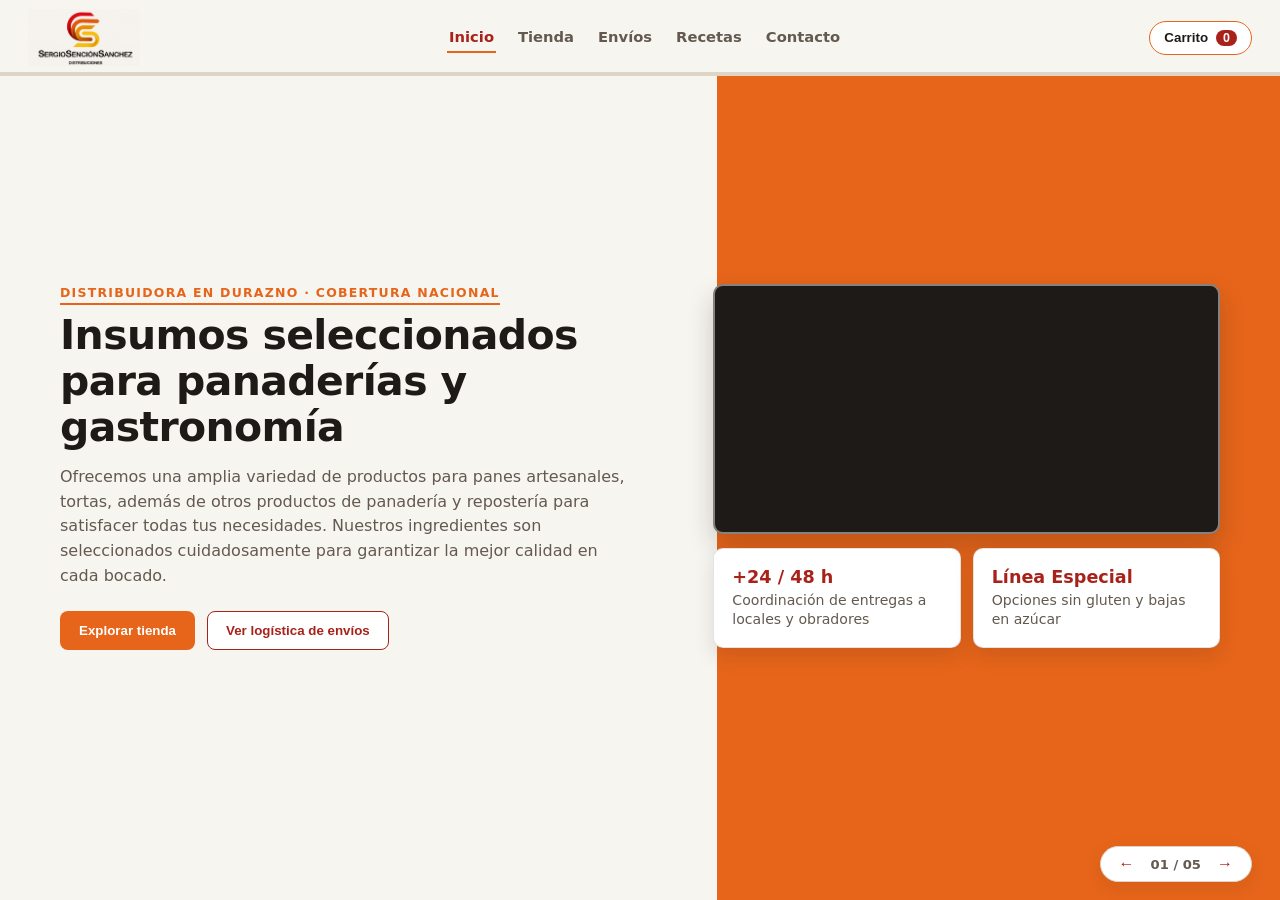
==== index.html @ 0acab4e1 "Add files via upload" ====
<!DOCTYPE html>
<html lang="es">
<head>
  <meta charset="UTF-8" />
  <meta name="viewport" content="width=device-width, initial-scale=1.0" />
  <title>Sergio Sención Sánchez — Insumos para Panaderías y Gastronomía</title>
  <link rel="stylesheet" href="styles.css" />
</head>
<body>
  <header class="topbar">
    <a href="#inicio" class="brand" data-nav="0" aria-label="Sergio Sención Sánchez Distribuciones - Inicio">
      <img
        src="logo sergio.png"
        alt="Sergio Sención Sánchez Distribuciones"
        class="brand-logo"
      />
    </a>

    <nav class="main-nav" aria-label="Secciones principales">
      <a href="#inicio" class="nav-link active" data-nav="0">Inicio</a>
      <a href="#tienda" class="nav-link" data-nav="1">Tienda</a>
      <a href="#envios" class="nav-link" data-nav="2">Envíos</a>
      <a href="#recetas" class="nav-link" data-nav="3">Recetas</a>
      <a href="#contacto" class="nav-link" data-nav="4">Contacto</a>
    </nav>

    <div class="topbar-actions">
      <button type="button" id="open-cart-btn" class="cart-btn" aria-label="Abrir carrito">
        <span class="cart-label">Carrito</span>
        <span id="cart-count" class="badge">0</span>
      </button>

      <button
        type="button"
        id="mobile-menu-btn"
        class="menu-toggle"
        aria-label="Abrir menú de navegación"
        aria-expanded="false"
        aria-controls="mobile-drawer"
      >
        <span></span>
        <span></span>
        <span></span>
      </button>
    </div>

    <div class="progress-track" aria-hidden="true">
      <div id="scroll-progress" class="progress-fill"></div>
    </div>
  </header>

  <!-- MENÚ DESPLEGABLE PARA MÓVILES -->
  <nav id="mobile-drawer" class="mobile-drawer" aria-label="Navegación móvil" aria-hidden="true">
    <a href="#inicio" class="mobile-link active" data-nav="0">Inicio</a>
    <a href="#tienda" class="mobile-link" data-nav="1">Tienda</a>
    <a href="#envios" class="mobile-link" data-nav="2">Envíos</a>
    <a href="#recetas" class="mobile-link" data-nav="3">Recetas</a>
    <a href="#contacto" class="mobile-link" data-nav="4">Contacto</a>
  </nav>

  <main id="horizontal-stage" class="stage" tabindex="0">
    <!-- SECCIÓN 1: INICIO -->
    <section id="inicio" class="panel panel-hero is-visible" data-index="0">
      <div class="panel-inner split-layout">
        <div class="col-main reveal">
          <span class="kicker">Distribuidora en Durazno · Cobertura Nacional</span>
          <h1>Insumos seleccionados para panaderías y gastronomía</h1>
          <p class="lead">
            Ofrecemos una amplia variedad de productos para panes artesanales, tortas, además de
            otros productos de panadería y repostería para satisfacer todas tus necesidades.
            Nuestros ingredientes son seleccionados cuidadosamente para garantizar la mejor
            calidad en cada bocado.
          </p>
          <div class="actions">
            <button type="button" class="btn btn-primary" data-nav="1">Explorar tienda</button>
            <button type="button" class="btn btn-outline" data-nav="2">Ver logística de envíos</button>
          </div>
        </div>

        <aside class="col-side reveal delay-1">
          <div class="hero-media-box">
            <video
              class="hero-video"
              autoplay
              muted
              loop
              playsinline
              preload="metadata"
            >
              <source src="video.mp4" type="video/mp4" />
            </video>
          </div>

          <div class="info-stack">
            <article class="metric-card">
              <strong>+24 / 48 h</strong>
              <span>Coordinación de entregas a locales y obradores</span>
            </article>
            <article class="metric-card">
              <strong>Línea Especial</strong>
              <span>Opciones sin gluten y bajas en azúcar</span>
            </article>
          </div>
        </aside>
      </div>
    </section>

    <!-- SECCIÓN 2: TIENDA (PRESENTACIÓN POR LÍNEAS) -->
    <section id="tienda" class="panel panel-store is-visible" data-index="1">
      <div class="panel-inner column-layout">
        <header class="section-header reveal">
          <div>
            <span class="kicker">Catálogo Mayorista y Profesional</span>
            <h2>Insumos para panificación y repostería</h2>
          </div>
          <a href="tienda.html" class="btn btn-primary">Ver catálogo completo</a>
        </header>

        <div class="cards-3 reveal delay-1">
          <a href="tienda.html?categoria=harinas" class="recipe-card" style="text-decoration: none; color: inherit; display: block;">
            <span class="tag">Línea Base</span>
            <h3>Harinas y Premezclas</h3>
            <p>Molino Dolores, harinas de fuerza, pastera, prepizzas y harinas especiales para obrador.</p>
          </a>
          <a href="tienda.html?categoria=especiales" class="recipe-card" style="text-decoration: none; color: inherit; display: block;">
            <span class="tag">Panificados Especiales</span>
            <h3>Dietas Especiales</h3>
            <p>Premezclas con salvado, multicereal y formulaciones para panes rústicos y artesanales.</p>
          </a>
          <a href="tienda.html?categoria=reposteria" class="recipe-card" style="text-decoration: none; color: inherit; display: block;">
            <span class="tag">Pastelería y Confitería</span>
            <h3>Repostería</h3>
            <p>Praliné de avellanas, Patis´omalt, frutos secos laminados e insumos de terminación.</p>
          </a>
        </div>
      </div>
    </section>

    <!-- SECCIÓN 3: ENVÍOS -->
    <section id="envios" class="panel panel-logistics is-visible" data-index="2">
      <div class="panel-inner column-layout">
        <header class="section-header reveal">
          <div>
            <span class="kicker">Distribución Eficiente</span>
            <h2>Entregas programadas a todo el país</h2>
          </div>
          <p class="section-note">Adaptamos volúmenes y frecuencias según el ritmo de tu producción.</p>
        </header>

        <div class="cards-3 reveal delay-1">
          <article class="feature-card">
            <span class="step-num">01</span>
            <h3>Armado de pedido</h3>
            <p>Seleccioná tus insumos desde la tienda online o solicitá cotización por volumen.</p>
          </article>
          <article class="feature-card">
            <span class="step-num">02</span>
            <h3>Coordinación logística</h3>
            <p>Confirmamos disponibilidad, presentación y ventana horaria de despacho desde Durazno.</p>
          </article>
          <article class="feature-card">
            <span class="step-num">03</span>
            <h3>Entrega puntual</h3>
            <p>Reparto local y envíos por agencia al interior y Montevideo con seguimiento directo.</p>
          </article>
        </div>
      </div>
    </section>

    <!-- SECCIÓN 4: RECETAS -->
    <section id="recetas" class="panel panel-recipes is-visible" data-index="3">
      <div class="panel-inner column-layout">
        <header class="section-header reveal">
          <div>
            <span class="kicker">Aplicaciones en Obrador</span>
            <h2>Recetas y rendimiento de insumos</h2>
          </div>
          <p class="section-note">Guías prácticas para optimizar hidratación, fermentación y horneado.</p>
        </header>

        <div class="cards-3 reveal delay-1">
          <a href="receta-masa-madre.html" class="recipe-card" style="text-decoration: none; color: inherit; display: block;">
            <span class="tag">Panificación Artesanal</span>
            <h3>Masa madre y fermentación lenta</h3>
            <p>Proporciones base y tiempos de reposo recomendados para cortes crocantes y miga alveolada.</p>
          </a>
          <a href="receta-sin-gluten.html" class="recipe-card" style="text-decoration: none; color: inherit; display: block;">
            <span class="tag">Línea Sin Gluten</span>
            <h3>Panificados libres de TACC</h3>
            <p>Balance de hidratación y ligantes para lograr estructura esponjosa sin desgranado.</p>
          </a>
          <a href="receta-bizcochos-bajo-azucar.html" class="recipe-card" style="text-decoration: none; color: inherit; display: block;">
            <span class="tag">Repostería</span>
            <h3>Bizcochos bajos en azúcar</h3>
            <p>Ajuste térmico y humedad controlada para elaboraciones saludables con buena vida útil.</p>
          </a>
        </div>
      </div>
    </section>

    <!-- SECCIÓN 5: CONTACTO -->
    <section id="contacto" class="panel panel-contact is-visible" data-index="4">
      <div class="panel-inner split-layout">
        <div class="col-main reveal">
          <span class="kicker">Atención Comercial</span>
          <h2>Contacto y presupuestos</h2>
          <p class="lead">
            Consultanos por listas de precios actualizadas, compras recurrentes o disponibilidad de líneas especiales.
          </p>
          <ul class="contact-list">
            <li><strong>Dirección:</strong> Antonio Grasiuso 926, 97000 Durazno, Uruguay</li>
            <li><strong>Teléfono:</strong> <a href="tel:+59843622500">+598 4362 2500</a></li>
            <li><strong>WhatsApp:</strong> <a href="https://wa.me/59899703667" target="_blank" rel="noopener noreferrer">+598 99 703 667</a></li>
          </ul>
        </div>

        <aside class="col-side reveal delay-1">
          <form id="contact-form" class="contact-card">
            <h3>Consulta rápida</h3>
            <label>
              Nombre o comercio
              <input type="text" name="empresa" required placeholder="Ej. Panadería Central" />
            </label>
            <label>
              Teléfono / WhatsApp
              <input type="tel" name="telefono" required placeholder="099 000 000" />
            </label>
            <label>
              Detalle de consulta
              <textarea name="mensaje" rows="3" required placeholder="Insumos de interés o localidad de envío"></textarea>
            </label>
            <button type="submit" class="btn btn-primary btn-full">Enviar consulta</button>
            <p id="contact-feedback" class="form-feedback" aria-live="polite"></p>
          </form>
        </aside>
      </div>
    </section>
  </main>

  <!-- CONTROLES DE NAVEGACIÓN HORIZONTAL (DESKTOP) -->
  <div class="stage-controls" aria-label="Controles de desplazamiento">
    <button type="button" id="prev-panel" class="arrow-btn" aria-label="Sección anterior">←</button>
    <span id="panel-indicator" class="panel-indicator">01 / 05</span>
    <button type="button" id="next-panel" class="arrow-btn" aria-label="Siguiente sección">→</button>
  </div>

  <!-- OVERLAY OSCURO PARA DRAWERS Y MODALES -->
  <div id="backdrop" class="backdrop" hidden></div>

  <!-- DRAWER CARRITO -->
  <aside id="cart-drawer" class="cart-drawer" aria-label="Carrito de compras" aria-hidden="true">
    <div class="cart-header">
      <h3>Pedido actual</h3>
      <button type="button" id="close-cart-btn" class="icon-close" aria-label="Cerrar carrito">✕</button>
    </div>
    <div id="cart-items" class="cart-items"></div>
    <div class="cart-footer">
      <div class="cart-intent-options" role="radiogroup" aria-label="Tipo de envío">
        <label class="cart-intent-option">
          <input type="radio" name="cart-intent" value="Pedido" checked />
          <span>Pedido</span>
        </label>
        <label class="cart-intent-option">
          <input type="radio" name="cart-intent" value="Consulta" />
          <span>Consulta</span>
        </label>
      </div>
      <div class="cart-buyer-fields">
        <label class="cart-field">
          <span>Nombre o comercio</span>
          <input type="text" id="cart-customer-name" placeholder="Ej. Panadería Central" />
        </label>
        <label class="cart-field">
          <span>Localidad / envío</span>
          <input type="text" id="cart-customer-location" placeholder="Ej. Durazno / Agencia" />
        </label>
      </div>
      <div class="cart-subtotal">
        <span>Subtotal estimado</span>
        <strong id="cart-total">$0</strong>
      </div>
      <button type="button" id="checkout-btn" class="btn btn-primary btn-full">Finalizar pedido</button>
      <p id="checkout-msg" class="checkout-msg" aria-live="polite"></p>
    </div>
  </aside>

  <script src="app.js"></script>
</body>
</html>
---- styles.css ----
:root {
  --brand-red: #a8221a;
  --brand-red-dark: #861913;
  --brand-orange: #e6651a;
  --brand-orange-hover: #c85210;
  --brand-gold: #f3a71e;

  --bg-ivory: #f7f5f0;
  --bg-warm: #efe8dc;
  --bg-orange-tint: #fdf2ea;
  --surface: #ffffff;
  --ink: #1e1a17;
  --muted: #635950;
  --border: #dfd5c7;

  --grad-brand: linear-gradient(135deg, var(--brand-red) 0%, var(--brand-orange) 58%, var(--brand-gold) 100%);
  --topbar-h: 76px;
  --radius: 10px;
}

* {
  box-sizing: border-box;
}

html,
body {
  margin: 0;
  padding: 0;
  height: 100%;
  background: var(--bg-ivory);
  color: var(--ink);
  font-family: system-ui, -apple-system, BlinkMacSystemFont, "Segoe UI", Roboto, sans-serif;
  overflow: hidden;
  -webkit-tap-highlight-color: transparent;
}

/* Barra superior fija */
.topbar {
  position: fixed;
  top: 0;
  left: 0;
  right: 0;
  height: var(--topbar-h);
  z-index: 35;
  background: rgba(247, 245, 240, 0.96);
  backdrop-filter: blur(8px);
  border-bottom: 1px solid var(--border);
  display: flex;
  align-items: center;
  justify-content: space-between;
  padding: 0 28px;
  gap: 12px;
}

.brand {
  display: inline-flex;
  align-items: center;
  text-decoration: none;
  flex-shrink: 0;
  height: 100%;
  padding: 6px 0;
}

.brand-logo {
  display: block;
  height: 58px;
  width: auto;
  max-width: 185px;
  object-fit: contain;
  mix-blend-mode: multiply;
}

.main-nav {
  display: flex;
  align-items: center;
  gap: 20px;
}

.nav-link {
  text-decoration: none;
  color: var(--muted);
  font-size: 0.92rem;
  font-weight: 600;
  padding: 6px 2px;
  border-bottom: 2px solid transparent;
  transition: color 0.2s ease, border-color 0.2s ease;
}

.nav-link:hover,
.nav-link.active {
  color: var(--brand-red);
  border-bottom-color: var(--brand-orange);
}

.topbar-actions {
  display: flex;
  align-items: center;
  gap: 10px;
}

.cart-btn {
  display: inline-flex;
  align-items: center;
  gap: 8px;
  padding: 8px 14px;
  border-radius: 999px;
  border: 1.5px solid var(--brand-orange);
  background: var(--surface);
  color: var(--ink);
  font-weight: 700;
  cursor: pointer;
  transition: background 0.2s ease;
}

.cart-btn:hover {
  background: var(--bg-orange-tint);
}

.badge {
  background: var(--brand-red);
  color: #ffffff;
  border-radius: 999px;
  padding: 1px 7px;
  font-size: 0.78rem;
}

.menu-toggle {
  display: none;
  flex-direction: column;
  justify-content: center;
  gap: 4px;
  width: 38px;
  height: 38px;
  padding: 8px;
  border-radius: 8px;
  border: 1px solid var(--border);
  background: var(--surface);
  cursor: pointer;
}

.menu-toggle span {
  display: block;
  width: 100%;
  height: 2px;
  background: var(--ink);
  border-radius: 2px;
}

.mobile-drawer {
  position: fixed;
  top: var(--topbar-h);
  left: 0;
  right: 0;
  z-index: 32;
  background: var(--surface);
  border-bottom: 1px solid var(--border);
  padding: 12px 20px 18px;
  display: none;
  flex-direction: column;
  gap: 6px;
  box-shadow: 0 12px 24px rgba(30, 26, 23, 0.12);
}

.mobile-drawer.open {
  display: flex;
}

.mobile-link {
  text-decoration: none;
  color: var(--ink);
  font-weight: 700;
  padding: 10px 12px;
  border-radius: 8px;
}

.mobile-link.active {
  background: var(--bg-orange-tint);
  color: var(--brand-red);
}

.progress-track {
  position: absolute;
  left: 0;
  right: 0;
  bottom: 0;
  height: 3px;
  background: var(--border);
}

.progress-fill {
  height: 100%;
  width: 0%;
  background: var(--grad-brand);
  transition: width 0.15s ease-out;
}

/* Escenario horizontal */
.stage {
  display: flex;
  flex-direction: row;
  width: 100vw;
  height: 100vh;
  padding-top: var(--topbar-h);
  overflow-x: auto;
  overflow-y: hidden;
  scroll-snap-type: x mandatory;
  scroll-behavior: smooth;
  scrollbar-width: none;
}

.stage::-webkit-scrollbar {
  display: none;
}

.panel {
  flex: 0 0 100vw;
  width: 100vw;
  height: calc(100vh - var(--topbar-h));
  padding: 28px 40px 72px;
  scroll-snap-align: start;
  display: flex;
  align-items: flex-start;
  justify-content: center;
  overflow-y: auto;
  scrollbar-width: thin;
  scrollbar-color: var(--brand-orange) var(--bg-warm);
}

.panel::-webkit-scrollbar {
  width: 8px;
}

.panel::-webkit-scrollbar-track {
  background: var(--bg-warm);
}

.panel::-webkit-scrollbar-thumb {
  background: var(--brand-orange);
  border-radius: 999px;
}

.panel-hero {
  background: linear-gradient(
    90deg,
    var(--bg-ivory) 0%,
    var(--bg-ivory) 56%,
    var(--brand-orange) 56%,
    var(--brand-orange) 100%
  );
}

.panel-store {
  background: var(--bg-ivory);
}

.panel-logistics {
  background: var(--brand-orange);
  color: #ffffff;
}

.panel-logistics .kicker,
.panel-logistics .step-num {
  color: #ffe8a3;
}

.panel-logistics .section-note {
  color: rgba(255, 255, 255, 0.9);
}

.panel-logistics .feature-card {
  background: var(--surface);
  color: var(--ink);
  border: none;
  box-shadow: 0 12px 26px rgba(30, 26, 23, 0.14);
}

.panel-recipes {
  background: var(--bg-warm);
}

.panel-contact {
  background: linear-gradient(
    90deg,
    var(--bg-ivory) 0%,
    var(--bg-ivory) 56%,
    var(--bg-warm) 56%,
    var(--bg-warm) 100%
  );
}

.panel-inner {
  width: 100%;
  max-width: 1160px;
  margin: 0 auto;
  min-width: 0;
}

/* Distribuciones internas */
.split-layout {
  display: grid;
  grid-template-columns: 1.15fr 0.95fr;
  gap: 40px;
  align-items: center;
  min-height: calc(100vh - var(--topbar-h) - 100px);
}

.col-main,
.col-side {
  min-width: 0;
}

.col-side {
  display: flex;
  flex-direction: column;
  gap: 14px;
}

.hero-media-box {
  width: 100%;
  height: auto;
  aspect-ratio: 16 / 9;
  max-height: 250px;
  border-radius: var(--radius);
  overflow: hidden;
  background: #1e1a17;
  border: 2px solid rgba(255, 255, 255, 0.45);
  box-shadow: 0 12px 26px rgba(30, 26, 23, 0.2);
}

.hero-video {
  width: 100%;
  height: 100%;
  max-height: 100%;
  object-fit: cover;
  display: block;
}

.column-layout {
  display: flex;
  flex-direction: column;
  gap: 24px;
  min-height: 0;
}

.section-header {
  display: flex;
  justify-content: space-between;
  align-items: flex-end;
  gap: 20px;
  flex-wrap: wrap;
}

.kicker {
  display: inline-block;
  margin-bottom: 8px;
  font-size: 0.78rem;
  font-weight: 800;
  text-transform: uppercase;
  letter-spacing: 0.1em;
  color: var(--brand-orange);
  border-bottom: 2px solid var(--brand-orange);
  padding-bottom: 3px;
}

h1,
h2 {
  margin: 0;
  line-height: 1.12;
  letter-spacing: -0.015em;
}

h1 {
  font-size: clamp(1.8rem, 3.2vw, 2.75rem);
  margin-bottom: 14px;
}

h2 {
  font-size: clamp(1.4rem, 2.3vw, 2.05rem);
  text-transform: uppercase;
}

.lead,
.section-note {
  margin: 0;
  color: var(--muted);
  max-width: 56ch;
  line-height: 1.55;
}

.actions {
  display: flex;
  flex-wrap: wrap;
  gap: 12px;
  margin-top: 22px;
}

/* Tarjetas y grillas */
.info-stack {
  display: grid;
  grid-template-columns: repeat(2, minmax(0, 1fr));
  gap: 12px;
}

.metric-card,
.feature-card,
.recipe-card,
.product-card,
.contact-card {
  background: var(--surface);
  border: 1px solid var(--border);
  border-radius: var(--radius);
  padding: 18px;
}

.panel-hero .metric-card {
  border-color: rgba(30, 26, 23, 0.12);
  box-shadow: 0 8px 20px rgba(30, 26, 23, 0.12);
}

.metric-card strong {
  display: block;
  font-size: 1.1rem;
  color: var(--brand-red);
  margin-bottom: 4px;
}

.metric-card span {
  color: var(--muted);
  font-size: 0.88rem;
  line-height: 1.35;
  display: block;
}

.filter-bar {
  display: flex;
  flex-wrap: wrap;
  gap: 8px;
}

.filter-pill {
  padding: 7px 15px;
  border-radius: 999px;
  border: 1px solid var(--border);
  background: var(--surface);
  color: var(--ink);
  cursor: pointer;
  font-size: 0.86rem;
  font-weight: 600;
  white-space: nowrap;
  transition: all 0.18s ease;
}

.filter-pill:hover {
  border-color: var(--brand-orange);
}

.filter-pill.active {
  background: var(--brand-red);
  border-color: var(--brand-red);
  color: #ffffff;
}

/* Grilla de tienda: 4 columnas que crecen hacia abajo */
.store-grid {
  display: grid;
  grid-template-columns: repeat(4, minmax(0, 1fr));
  grid-auto-rows: minmax(250px, auto);
  align-items: stretch;
  gap: 18px;
  padding-bottom: 24px;
}

.product-card {
  padding: 14px;
  display: flex;
  flex-direction: column;
  justify-content: space-between;
  gap: 12px;
  min-width: 0;
  cursor: pointer;
  transition: transform 0.2s ease, border-color 0.2s ease;
}

.product-card:hover {
  transform: translateY(-3px);
  border-color: var(--brand-orange);
}

.product-thumb-wrap {
  position: relative;
  width: 100%;
  aspect-ratio: 4 / 3;
  border-radius: 8px;
  overflow: hidden;
  background: var(--bg-warm);
  border: 1px solid var(--border);
  margin-bottom: 10px;
  display: grid;
  place-items: center;
}

.product-sheet-hint {
  position: absolute;
  right: 8px;
  bottom: 8px;
  padding: 4px 8px;
  border-radius: 6px;
  background: rgba(30, 26, 23, 0.82);
  color: #ffffff;
  font-size: 0.72rem;
  font-weight: 700;
}

.product-thumb-placeholder {
  width: 100%;
  height: 100%;
  display: grid;
  place-items: center;
  background: linear-gradient(135deg, var(--bg-orange-tint) 0%, var(--bg-warm) 100%);
  color: var(--brand-red);
  font-weight: 800;
  font-size: 0.82rem;
  letter-spacing: 0.06em;
  text-transform: uppercase;
}

.product-thumb {
  width: 100%;
  height: 100%;
  object-fit: cover;
  display: block;
}

.product-card h3 {
  margin: 4px 0 0;
  font-size: 1.02rem;
  line-height: 1.28;
}

.product-meta {
  font-size: 0.8rem;
  color: var(--muted);
  font-weight: 600;
}

.product-price {
  font-size: 1.18rem;
  font-weight: 800;
  color: var(--brand-red);
  margin: 4px 0 10px;
}

.cards-3 {
  display: grid;
  grid-template-columns: repeat(3, minmax(0, 1fr));
  gap: 20px;
}

.step-num {
  display: inline-block;
  font-weight: 800;
  font-size: 0.9rem;
  color: var(--brand-orange);
  margin-bottom: 8px;
}

.tag {
  display: inline-block;
  font-size: 0.76rem;
  font-weight: 700;
  text-transform: uppercase;
  letter-spacing: 0.04em;
  padding: 4px 9px;
  border-radius: 6px;
  background: var(--bg-orange-tint);
  color: var(--brand-red);
  margin-bottom: 8px;
}

/* Contacto */
.contact-list {
  list-style: none;
  padding: 0;
  margin: 20px 0 0;
  display: grid;
  gap: 10px;
}

.contact-list a {
  color: var(--brand-red);
  font-weight: 600;
  text-decoration: none;
}

.contact-card {
  display: grid;
  gap: 12px;
  box-shadow: 0 10px 24px rgba(30, 26, 23, 0.06);
}

.contact-card h3 {
  margin: 0 0 4px;
}

.contact-card label {
  display: grid;
  gap: 5px;
  font-size: 0.86rem;
  font-weight: 700;
}

.contact-card input,
.contact-card textarea {
  width: 100%;
  padding: 10px 12px;
  border: 1px solid var(--border);
  border-radius: 8px;
  font: inherit;
  font-size: 16px;
  background: var(--bg-ivory);
}

.contact-card input:focus,
.contact-card textarea:focus {
  outline: 2px solid var(--brand-orange);
  border-color: var(--brand-orange);
  background: var(--surface);
}

/* Botones */
.btn {
  display: inline-flex;
  align-items: center;
  justify-content: center;
  padding: 11px 18px;
  border-radius: 8px;
  border: 1px solid transparent;
  font-weight: 700;
  cursor: pointer;
  transition: background 0.2s ease, transform 0.15s ease;
}

.btn-primary {
  background: var(--brand-orange);
  color: #ffffff;
}

.btn-primary:hover {
  background: var(--brand-orange-hover);
}

.btn-outline {
  background: var(--surface);
  border-color: var(--brand-red);
  color: var(--brand-red);
}

.btn-outline:hover {
  background: var(--bg-orange-tint);
}

.btn-full {
  width: 100%;
}

/* Controles inferiores */
.stage-controls {
  position: fixed;
  right: 28px;
  bottom: 18px;
  z-index: 25;
  display: flex;
  align-items: center;
  gap: 10px;
  background: var(--surface);
  border: 1px solid var(--border);
  border-radius: 999px;
  padding: 6px 12px;
  box-shadow: 0 6px 18px rgba(30, 26, 23, 0.08);
}

.arrow-btn {
  border: none;
  background: transparent;
  color: var(--brand-red);
  font-size: 1rem;
  font-weight: 800;
  cursor: pointer;
  padding: 2px 6px;
}

.panel-indicator {
  font-size: 0.82rem;
  font-weight: 700;
  color: var(--muted);
}

/* Animación de entrada por sección */
.reveal {
  opacity: 0;
  transform: translateX(28px);
  transition: opacity 0.45s ease, transform 0.45s ease;
}

.reveal.delay-1 {
  transition-delay: 0.12s;
}

.panel.is-visible .reveal {
  opacity: 1;
  transform: translateX(0);
}

/* Backdrop, modal de ficha técnica y carrito */
.backdrop {
  position: fixed;
  inset: 0;
  background: rgba(30, 26, 23, 0.45);
  z-index: 38;
}

.tech-modal {
  position: fixed;
  top: 50%;
  left: 50%;
  transform: translate(-50%, -50%);
  width: min(92vw, 760px);
  max-height: 88dvh;
  background: var(--surface);
  border: 1px solid var(--border);
  border-radius: 14px;
  box-shadow: 0 22px 48px rgba(30, 26, 23, 0.25);
  display: flex;
  flex-direction: column;
  overflow: hidden;
  z-index: 39;
}

.tech-modal[hidden] {
  display: none;
}

.tech-modal-header {
  flex-shrink: 0;
  display: flex;
  align-items: center;
  justify-content: space-between;
  padding: 14px 20px;
  border-bottom: 1px solid var(--border);
  background: var(--bg-ivory);
}

.tech-modal-header .tag {
  margin-bottom: 0;
}

.tech-modal-body {
  padding: 20px;
  overflow-y: auto;
  display: grid;
  grid-template-columns: 0.95fr 1.25fr;
  gap: 22px;
  align-items: start;
}

.tech-modal-media {
  width: 100%;
  aspect-ratio: 4 / 3;
  border-radius: 10px;
  overflow: hidden;
  border: 1px solid var(--border);
  background: var(--bg-warm);
}

.tech-modal-media img {
  width: 100%;
  height: 100%;
  object-fit: cover;
  display: block;
}

.tech-modal-info h3 {
  margin: 4px 0 6px;
  font-size: 1.35rem;
  line-height: 1.2;
}

.tech-specs {
  margin: 14px 0 18px;
  padding: 0;
  border-top: 1px solid var(--border);
}

.tech-spec-row {
  display: grid;
  grid-template-columns: 130px 1fr;
  gap: 10px;
  padding: 9px 0;
  border-bottom: 1px solid var(--border);
  font-size: 0.88rem;
  line-height: 1.4;
}

.tech-spec-row dt {
  font-weight: 700;
  color: var(--ink);
}

.tech-spec-row dd {
  margin: 0;
  color: var(--muted);
}

.tech-modal-actions {
  margin-top: 8px;
}

.cart-drawer {
  position: fixed;
  top: 0;
  right: -100%;
  width: min(100%, 390px);
  height: 100dvh;
  max-height: 100dvh;
  background: var(--surface);
  border-left: 1px solid var(--border);
  box-shadow: -10px 0 30px rgba(30, 26, 23, 0.14);
  display: flex;
  flex-direction: column;
  overflow: hidden;
  z-index: 40;
  transition: right 0.25s ease;
}

.cart-drawer.open {
  right: 0;
}

.cart-header,
.cart-footer {
  flex-shrink: 0;
  padding: 16px 20px;
  border-bottom: 1px solid var(--border);
}

.cart-footer {
  border-top: 1px solid var(--border);
  border-bottom: none;
  margin-top: auto;
  background: var(--bg-ivory);
  max-height: 56dvh;
  overflow-y: auto;
}

.cart-header {
  display: flex;
  justify-content: space-between;
  align-items: center;
}

.icon-close {
  width: 34px;
  height: 34px;
  border-radius: 8px;
  border: 1px solid var(--border);
  background: var(--bg-ivory);
  cursor: pointer;
}

.cart-items {
  flex: 1 1 auto;
  min-height: 0;
  overflow-y: auto;
  padding: 16px 20px;
  display: flex;
  flex-direction: column;
  gap: 12px;
}

.cart-row {
  flex-shrink: 0;
  display: flex;
  justify-content: space-between;
  align-items: center;
  gap: 10px;
  padding-bottom: 10px;
  border-bottom: 1px solid var(--border);
}

.cart-item-main {
  display: flex;
  align-items: center;
  gap: 10px;
  min-width: 0;
}

.cart-item-thumb {
  width: 46px;
  height: 46px;
  object-fit: cover;
  border-radius: 6px;
  border: 1px solid var(--border);
  flex-shrink: 0;
}

.qty-box {
  display: flex;
  align-items: center;
  gap: 8px;
  flex-shrink: 0;
}

.qty-box button {
  width: 30px;
  height: 30px;
  border-radius: 6px;
  border: 1px solid var(--border);
  background: var(--bg-ivory);
  font-weight: 700;
  cursor: pointer;
}

.cart-subtotal {
  display: flex;
  justify-content: space-between;
  margin-bottom: 12px;
}

.checkout-msg,
.form-feedback {
  margin: 8px 0 0;
  font-size: 0.85rem;
  color: var(--muted);
  white-space: pre-line;
}

.cart-buyer-fields {
  display: grid;
  gap: 10px;
  margin-bottom: 12px;
}

.cart-field {
  display: grid;
  gap: 4px;
  font-size: 0.85rem;
  font-weight: 700;
}

.cart-field input {
  width: 100%;
  padding: 9px 11px;
  border: 1px solid var(--border);
  border-radius: 8px;
  font: inherit;
  font-size: 16px;
  background: var(--surface);
}

.cart-intent-options {
  display: grid;
  grid-template-columns: repeat(2, minmax(0, 1fr));
  gap: 8px;
  margin-bottom: 12px;
}

.cart-intent-option {
  display: flex;
  align-items: center;
  justify-content: center;
  gap: 6px;
  padding: 8px 10px;
  border: 1px solid var(--border);
  border-radius: 8px;
  background: var(--surface);
  font-size: 0.88rem;
  font-weight: 700;
  cursor: pointer;
}

.cart-intent-option input {
  margin: 0;
  accent-color: var(--brand-orange);
  cursor: pointer;
}

/* Tablet y laptop compacta (<= 1024px) */
@media (max-width: 1024px) {
  .store-grid {
    grid-template-columns: repeat(2, minmax(0, 1fr));
  }

  .panel {
    padding-left: 24px;
    padding-right: 24px;
  }
}

/* Versión mobile (<= 860px) */
@media (max-width: 860px) {
  :root {
    --topbar-h: 66px;
  }

  html,
  body {
    overflow-x: hidden;
    overflow-y: auto;
    height: auto;
  }

  .topbar {
    padding: 0 16px;
  }

  .brand-logo {
    height: 48px;
    max-width: 155px;
  }

  .main-nav,
  .stage-controls {
    display: none;
  }

  .menu-toggle {
    display: inline-flex;
  }

  .stage {
    flex-direction: column;
    width: 100%;
    height: auto;
    padding-top: var(--topbar-h);
    overflow: visible;
    scroll-snap-type: none;
  }

  .panel,
  .panel-hero,
  .panel-contact {
    width: 100%;
    min-height: auto;
    height: auto;
    padding: 28px 16px 44px;
    background: var(--bg-ivory);
    border-bottom: 1px solid var(--border);
    overflow-y: visible;
  }

  .panel-hero {
    background: linear-gradient(
      180deg,
      var(--bg-ivory) 0%,
      var(--bg-ivory) 58%,
      var(--brand-orange) 58%,
      var(--brand-orange) 100%
    );
  }

  .panel-logistics {
    background: var(--brand-orange);
  }

  .panel-recipes {
    background: var(--bg-warm);
  }

  .split-layout,
  .cards-3 {
    grid-template-columns: 1fr;
    gap: 22px;
  }

  .split-layout {
    min-height: auto;
  }

  .hero-media-box {
    max-height: none;
  }

  .actions {
    flex-direction: column;
  }

  .actions .btn {
    width: 100%;
  }

  .filter-bar {
    width: 100%;
    flex-wrap: nowrap;
    overflow-x: auto;
    padding-bottom: 4px;
    scrollbar-width: none;
  }

  .filter-bar::-webkit-scrollbar {
    display: none;
  }

  .tech-modal-body {
    grid-template-columns: 1fr;
    gap: 16px;
    padding: 16px;
  }

  .tech-modal-media {
    max-width: 240px;
    max-height: 150px;
    margin: 0 auto;
  }

  .tech-spec-row {
    grid-template-columns: 1fr;
    gap: 2px;
  }

  .reveal {
    transform: translateY(18px);
  }

  .panel.is-visible .reveal {
    transform: translateY(0);
  }
}

/* Celulares chicos (<= 480px) */
@media (max-width: 480px) {
  .brand-logo {
    height: 44px;
    max-width: 140px;
  }

  .cart-label {
    display: none;
  }

  .info-stack,
  .store-grid {
    grid-template-columns: 1fr;
  }

  .cart-drawer {
    width: 100%;
  }
}
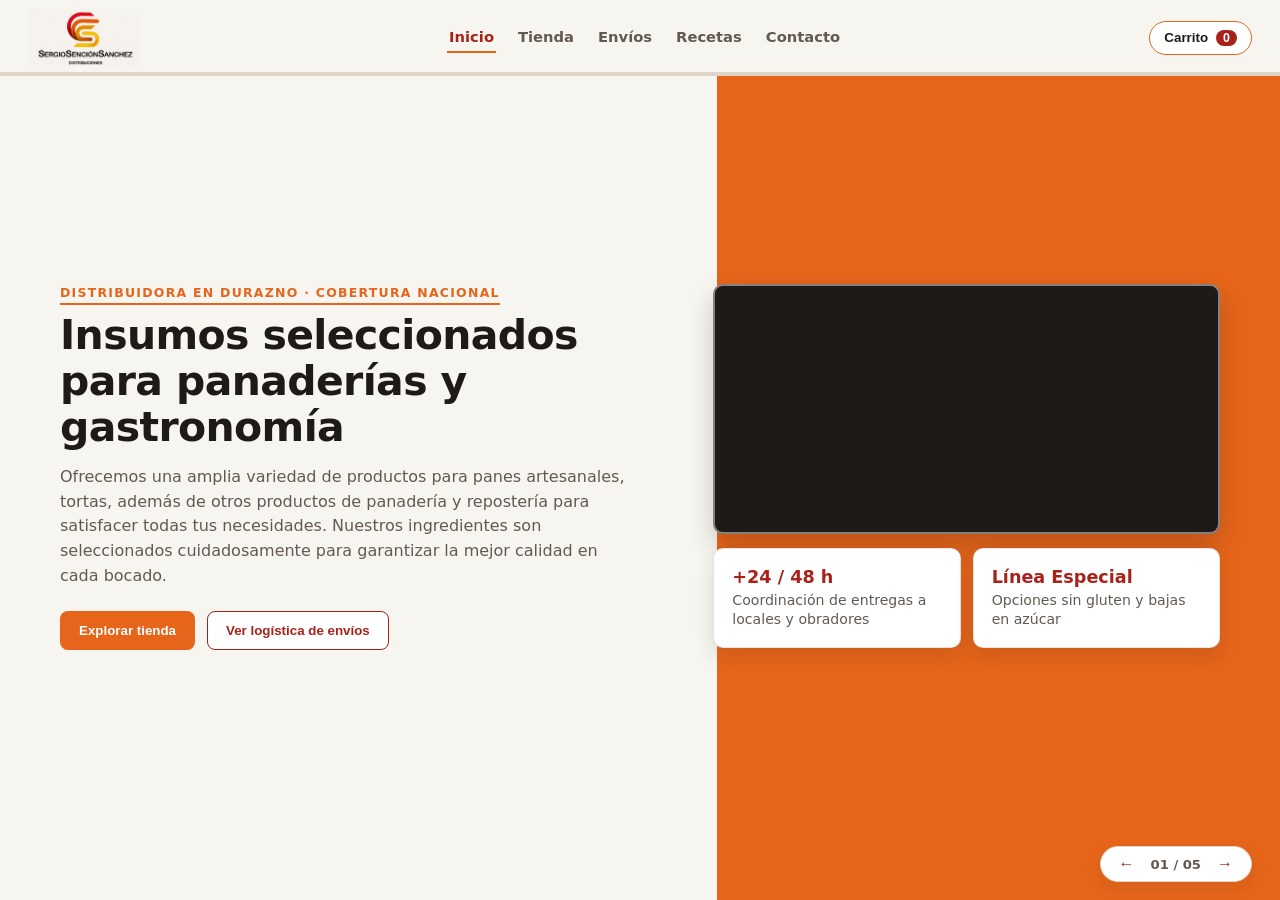
==== commit 62a26d53: "Update index.html" ====
--- a/index.html
+++ b/index.html
@@ -5,6 +5,24 @@
   <meta name="viewport" content="width=device-width, initial-scale=1.0" />
   <title>Sergio Sención Sánchez — Insumos para Panaderías y Gastronomía</title>
   <link rel="stylesheet" href="styles.css" />
+  <style>
+    .cards-4-row {
+      display: grid;
+      grid-template-columns: repeat(4, minmax(0, 1fr));
+      gap: 16px;
+      align-items: stretch;
+    }
+    @media (max-width: 1024px) {
+      .cards-4-row {
+        grid-template-columns: repeat(2, minmax(0, 1fr));
+      }
+    }
+    @media (max-width: 560px) {
+      .cards-4-row {
+        grid-template-columns: 1fr;
+      }
+    }
+  </style>
 </head>
 <body>
   <header class="topbar">
@@ -116,22 +134,39 @@
           <a href="tienda.html" class="btn btn-primary">Ver catálogo completo</a>
         </header>
 
-        <div class="cards-3 reveal delay-1">
+        <div class="cards-4-row reveal delay-1">
+          <a href="tienda.html?categoria=puratos" class="recipe-card" style="text-decoration: none; color: inherit; display: block;">
+            <span class="tag">Línea Oficial</span>
+            <h3>Productos Puratos</h3>
+            <p><br>Soluciones integrales, premezclas, mejoradores e insumos técnicos para panadería, pastelería y confitería.</p>
+          </a>
           <a href="tienda.html?categoria=harinas" class="recipe-card" style="text-decoration: none; color: inherit; display: block;">
             <span class="tag">Línea Base</span>
-            <h3>Harinas y Premezclas</h3>
-            <p>Molino Dolores, harinas de fuerza, pastera, prepizzas y harinas especiales para obrador.</p>
-          </a>
-          <a href="tienda.html?categoria=especiales" class="recipe-card" style="text-decoration: none; color: inherit; display: block;">
-            <span class="tag">Panificados Especiales</span>
-            <h3>Dietas Especiales</h3>
-            <p>Premezclas con salvado, multicereal y formulaciones para panes rústicos y artesanales.</p>
-          </a>
-          <a href="tienda.html?categoria=reposteria" class="recipe-card" style="text-decoration: none; color: inherit; display: block;">
-            <span class="tag">Pastelería y Confitería</span>
-            <h3>Repostería</h3>
-            <p>Praliné de avellanas, Patis´omalt, frutos secos laminados e insumos de terminación.</p>
-          </a>
+            <h3>Harinas, Premezclas y Levaduras</h3>
+            <p>Bases secas, harinas, levaduras y mezclas listas para distintos procesos de panificación y masas.</p>
+          </a>
+          <a href="tienda.html?categoria=pasteleria" class="recipe-card" style="text-decoration: none; color: inherit; display: block;">
+            <span class="tag">Dulce y Terminación</span>
+            <h3>Pastelería y Confitería</h3>
+            <p><br>Ingredientes, acabados y materias primas para elaboraciones dulces, rellenos, cremas y decoración.</p>
+          </a>
+          <a href="tienda.html?categoria=almacen-gastronomia" class="recipe-card" style="text-decoration: none; color: inherit; display: block;">
+            <span class="tag">Despensa y Cocina</span>
+            <h3>Insumos de Almacén y Gastronomía</h3>
+            <p>Productos de despensa, materias primas y abastecimiento general para obradores y cocina profesional.</p>
+          </a>
+        </div>
+
+        <div class="reveal delay-1" style="width: 100%; height: clamp(150px, 28vh, 240px); border-radius: 10px; overflow: hidden; border: 1px solid var(--border); background: #1e1a17;">
+          <video
+            src="tienda.mp4"
+            autoplay
+            muted
+            loop
+            playsinline
+            preload="metadata"
+            style="width: 100%; height: 100%; object-fit: cover; object-position: center; display: block;"
+          ></video>
         </div>
       </div>
     </section>
@@ -158,11 +193,25 @@
             <h3>Coordinación logística</h3>
             <p>Confirmamos disponibilidad, presentación y ventana horaria de despacho desde Durazno.</p>
           </article>
-          <article class="feature-card">
-            <span class="step-num">03</span>
-            <h3>Entrega puntual</h3>
-            <p>Reparto local y envíos por agencia al interior y Montevideo con seguimiento directo.</p>
-          </article>
+          <a href="dias-entrega.html" style="text-decoration: none; color: inherit; display: block;">
+            <article class="feature-card">
+              <span class="step-num">03</span>
+              <h3>Entrega puntual</h3>
+              <p>Reparto a ciudades y agencias.<br>Ver días de entregas →</p>
+            </article>
+          </a>
+        </div>
+
+        <div class="reveal delay-1" style="width: 100%; height: clamp(150px, 28vh, 240px); border-radius: 10px; overflow: hidden; border: 1px solid rgba(255, 255, 255, 0.35); background: #1e1a17;">
+          <video
+            src="envios.mp4"
+            autoplay
+            muted
+            loop
+            playsinline
+            preload="metadata"
+            style="width: 100%; height: 100%; object-fit: cover; object-position: center; display: block;"
+          ></video>
         </div>
       </div>
     </section>
@@ -194,6 +243,18 @@
             <h3>Bizcochos bajos en azúcar</h3>
             <p>Ajuste térmico y humedad controlada para elaboraciones saludables con buena vida útil.</p>
           </a>
+        </div>
+
+        <div class="reveal delay-1" style="width: 100%; height: clamp(150px, 28vh, 240px); border-radius: 10px; overflow: hidden; border: 1px solid var(--border); background: #1e1a17;">
+          <video
+            src="recetas.mp4"
+            autoplay
+            muted
+            loop
+            playsinline
+            preload="metadata"
+            style="width: 100%; height: 100%; object-fit: cover; object-position: center; display: block;"
+          ></video>
         </div>
       </div>
     </section>
@@ -286,4 +347,4 @@
 
   <script src="app.js"></script>
 </body>
-</html>+</html>
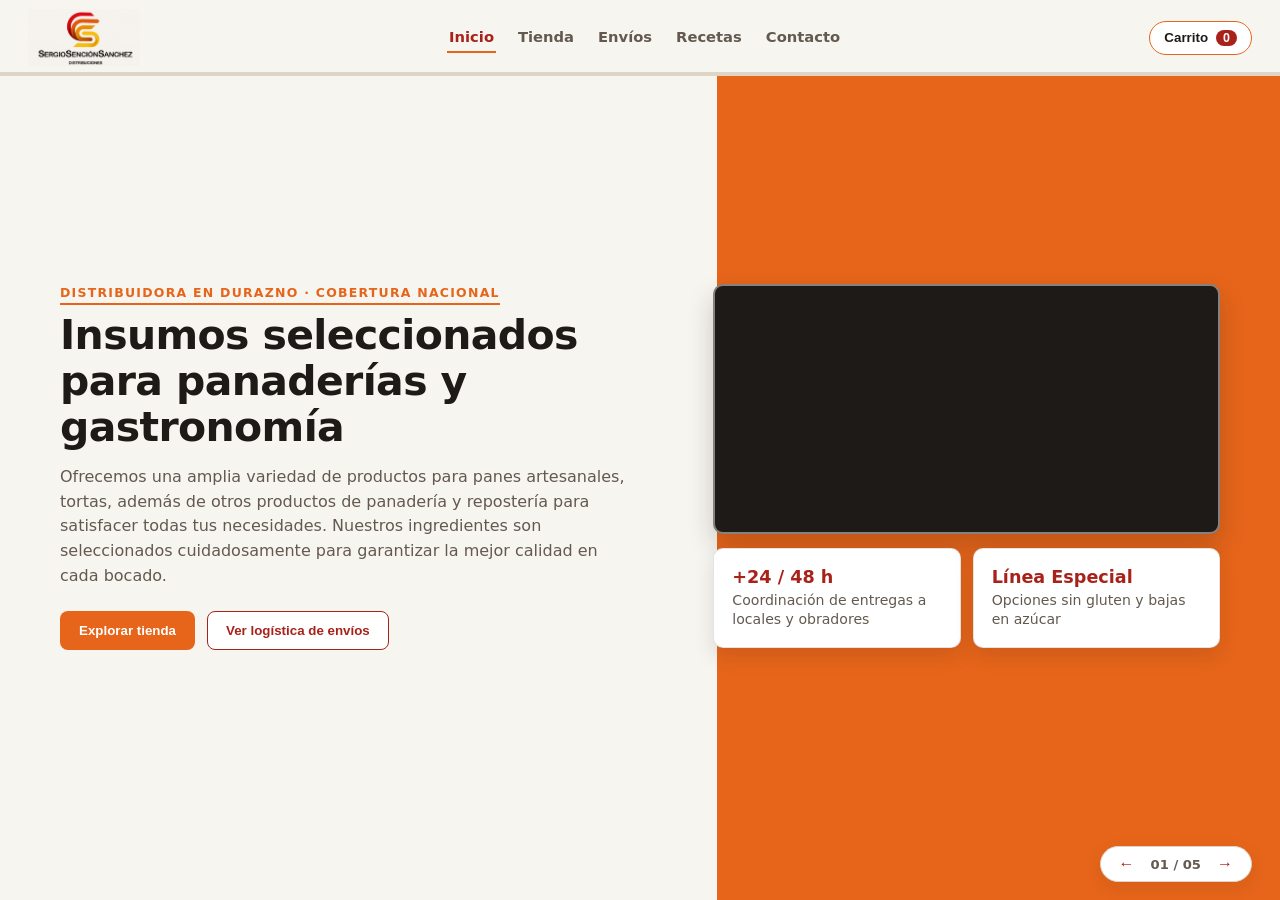
==== commit 337fb6f9: "Add files via upload" ====
--- a/index.html
+++ b/index.html
@@ -22,6 +22,18 @@
         grid-template-columns: 1fr;
       }
     }
+
+    .cart-icon {
+      display: none;
+      font-size: 0.95rem;
+      line-height: 1;
+    }
+    @media (max-width: 860px) {
+      .cart-icon {
+        display: inline-flex;
+        align-items: center;
+      }
+    }
   </style>
 </head>
 <body>
@@ -44,6 +56,7 @@
 
     <div class="topbar-actions">
       <button type="button" id="open-cart-btn" class="cart-btn" aria-label="Abrir carrito">
+        <span class="cart-icon" aria-hidden="true">🛒</span>
         <span class="cart-label">Carrito</span>
         <span id="cart-count" class="badge">0</span>
       </button>
@@ -347,4 +360,4 @@
 
   <script src="app.js"></script>
 </body>
-</html>
+</html>
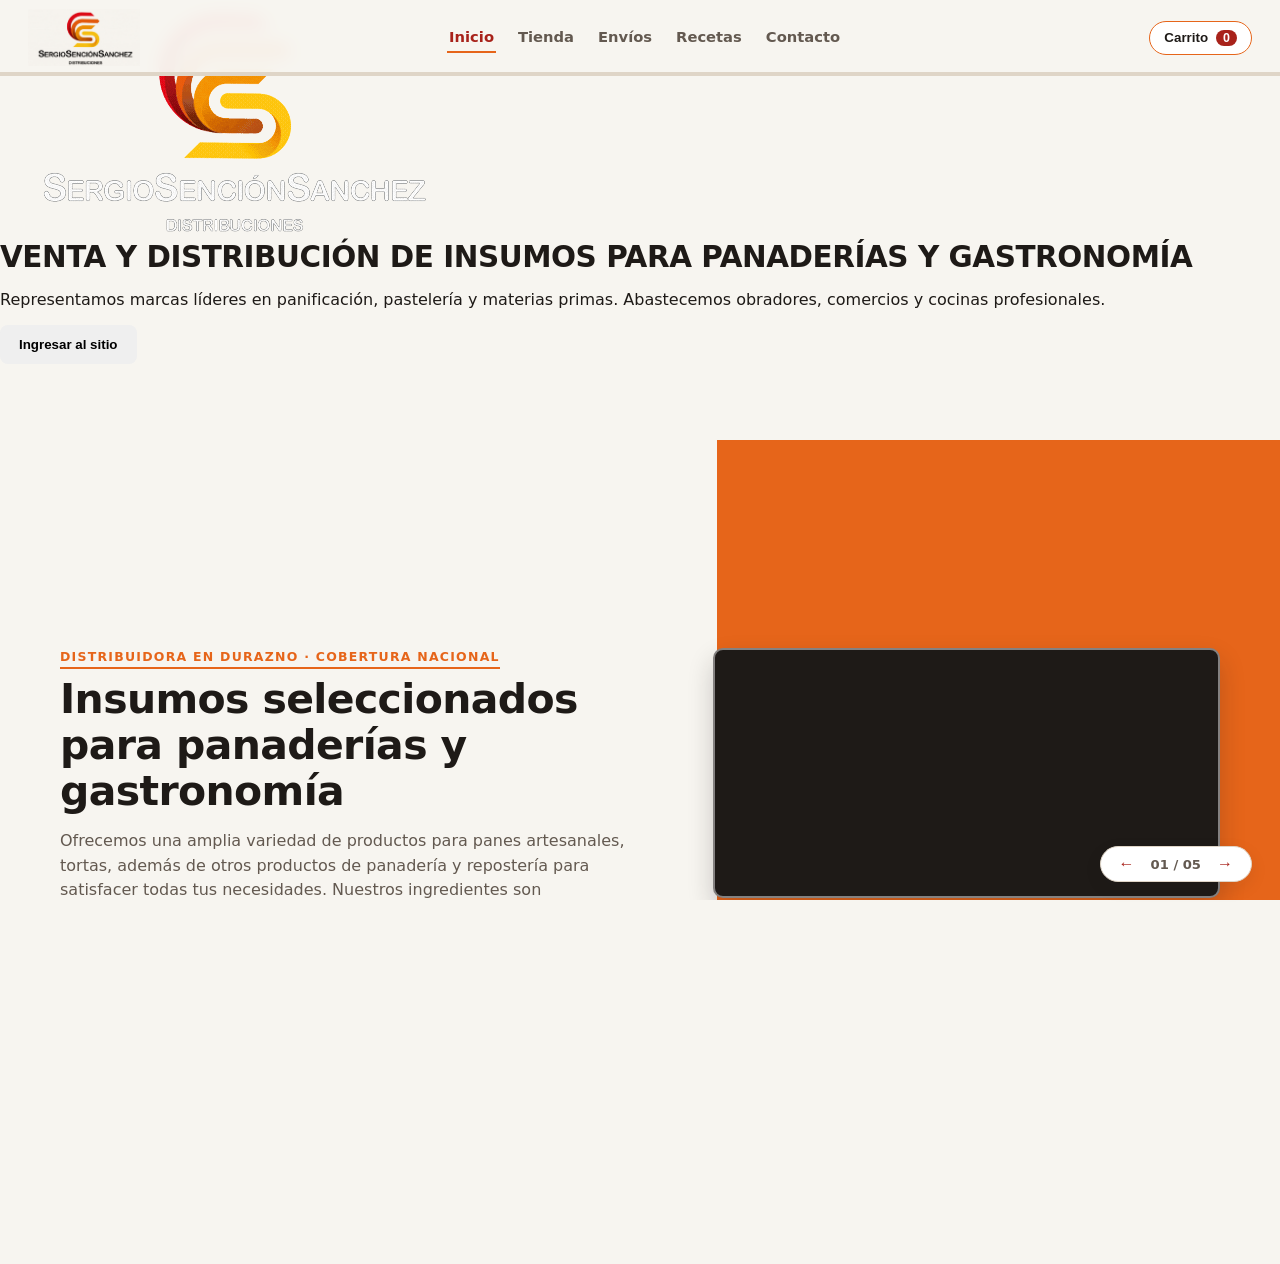
==== commit 13cc156e: "Add files via upload" ====
--- a/index.html
+++ b/index.html
@@ -80,6 +80,34 @@
     </div>
   </header>
 
+  <!-- PANTALLA DE BIENVENIDA INICIAL -->
+  <section id="intro-gate" class="intro-gate" aria-label="Presentación">
+    <div
+      class="intro-bg"
+      style="background-image: url('Bodegón rústico de panes horneados.png');"
+      aria-hidden="true"
+    ></div>
+    <div class="intro-overlay" aria-hidden="true"></div>
+
+    <div class="intro-content">
+      <div class="intro-logo-plate">
+        <img
+          src="logo sergio 1.png"
+          alt="Sergio Sención Sánchez Distribuciones"
+          class="intro-logo"
+        />
+      </div>
+      <h2>Venta y distribución de insumos para panaderías y gastronomía</h2>
+      <p>
+        Representamos marcas líderes en panificación, pastelería y materias primas.
+        Abastecemos obradores, comercios y cocinas profesionales.
+      </p>
+      <div class="intro-actions">
+              <button type="button" id="enter-site-btn" class="btn intro-btn-ghost">Ingresar al sitio</button>
+      </div>
+    </div>
+  </section>
+
   <!-- MENÚ DESPLEGABLE PARA MÓVILES -->
   <nav id="mobile-drawer" class="mobile-drawer" aria-label="Navegación móvil" aria-hidden="true">
     <a href="#inicio" class="mobile-link active" data-nav="0">Inicio</a>
@@ -359,5 +387,25 @@
   </aside>
 
   <script src="app.js"></script>
+  <script>
+    (function () {
+      const introGate = document.getElementById("intro-gate");
+      const enterBtn = document.getElementById("enter-site-btn");
+      if (!introGate) return;
+
+      const closeIntro = () => {
+        introGate.classList.add("is-hidden");
+        introGate.setAttribute("aria-hidden", "true");
+      };
+
+      if (enterBtn) {
+        enterBtn.addEventListener("click", closeIntro);
+      }
+
+      document.querySelectorAll("[data-nav]").forEach((el) => {
+        el.addEventListener("click", closeIntro);
+      });
+    })();
+  </script>
 </body>
 </html>
--- a/styles.css
+++ b/styles.css
@@ -116,6 +116,12 @@
   background: var(--bg-orange-tint);
 }
 
+.cart-icon {
+  display: none;
+  font-size: 0.95rem;
+  line-height: 1;
+}
+
 .badge {
   background: var(--brand-red);
   color: #ffffff;
@@ -636,6 +642,7 @@
   border-radius: 8px;
   border: 1px solid transparent;
   font-weight: 700;
+  text-decoration: none;
   cursor: pointer;
   transition: background 0.2s ease, transform 0.15s ease;
 }
@@ -1021,6 +1028,11 @@
   .main-nav,
   .stage-controls {
     display: none;
+  }
+
+  .cart-icon {
+    display: inline-flex;
+    align-items: center;
   }
 
   .menu-toggle {
@@ -1090,14 +1102,24 @@
 
   .filter-bar {
     width: 100%;
-    flex-wrap: nowrap;
-    overflow-x: auto;
-    padding-bottom: 4px;
-    scrollbar-width: none;
-  }
-
-  .filter-bar::-webkit-scrollbar {
-    display: none;
+    display: grid;
+    grid-template-columns: repeat(2, minmax(0, 1fr));
+    gap: 8px;
+    overflow-x: visible;
+    padding-bottom: 0;
+  }
+
+  .filter-pill {
+    width: 100%;
+    padding: 8px 10px;
+    font-size: 0.78rem;
+    white-space: normal;
+    text-align: center;
+    line-height: 1.25;
+  }
+
+  .filter-pill:first-child {
+    grid-column: 1 / -1;
   }
 
   .tech-modal-body {
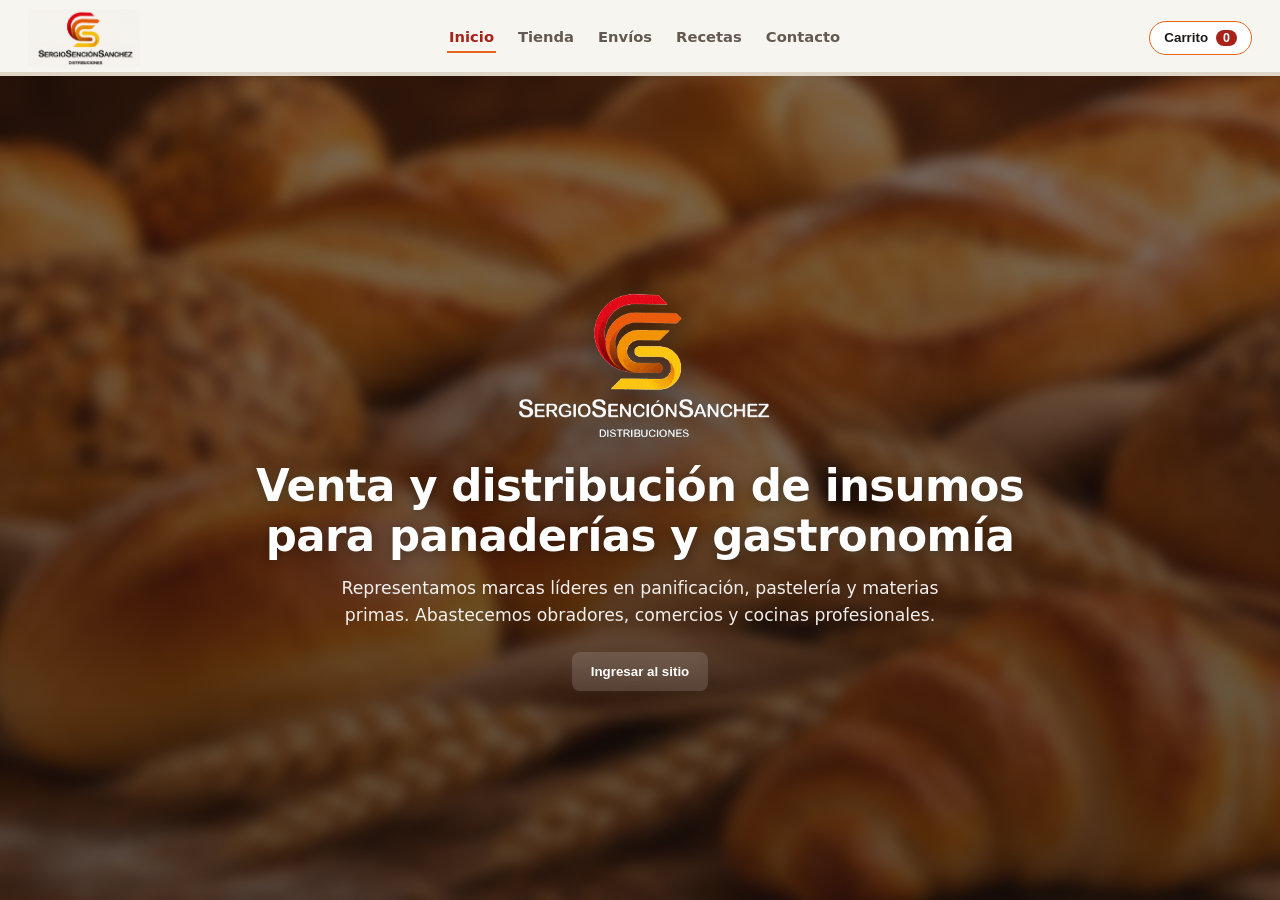
==== commit 6172bbff: "Update index.html" ====
--- a/index.html
+++ b/index.html
@@ -103,7 +103,7 @@
         Abastecemos obradores, comercios y cocinas profesionales.
       </p>
       <div class="intro-actions">
-              <button type="button" id="enter-site-btn" class="btn intro-btn-ghost">Ingresar al sitio</button>
+        <button type="button" id="enter-site-btn" class="btn intro-btn-ghost">Ingresar al sitio</button>
       </div>
     </div>
   </section>
@@ -387,25 +387,5 @@
   </aside>
 
   <script src="app.js"></script>
-  <script>
-    (function () {
-      const introGate = document.getElementById("intro-gate");
-      const enterBtn = document.getElementById("enter-site-btn");
-      if (!introGate) return;
-
-      const closeIntro = () => {
-        introGate.classList.add("is-hidden");
-        introGate.setAttribute("aria-hidden", "true");
-      };
-
-      if (enterBtn) {
-        enterBtn.addEventListener("click", closeIntro);
-      }
-
-      document.querySelectorAll("[data-nav]").forEach((el) => {
-        el.addEventListener("click", closeIntro);
-      });
-    })();
-  </script>
 </body>
-</html>+</html>
--- a/styles.css
+++ b/styles.css
@@ -32,6 +32,132 @@
   font-family: system-ui, -apple-system, BlinkMacSystemFont, "Segoe UI", Roboto, sans-serif;
   overflow: hidden;
   -webkit-tap-highlight-color: transparent;
+}
+
+/* Pantalla de bienvenida inicial (debajo del topbar) */
+.intro-gate {
+  position: fixed;
+  top: var(--topbar-h);
+  left: 0;
+  right: 0;
+  bottom: 0;
+  z-index: 30;
+  display: flex;
+  align-items: center;
+  justify-content: center;
+  padding: 24px 16px;
+  overflow-y: auto;
+  overflow-x: hidden;
+  background: #1a1410;
+  transition: opacity 0.35s ease, visibility 0.35s ease;
+}
+
+.intro-gate.is-hidden {
+  opacity: 0;
+  visibility: hidden;
+  pointer-events: none;
+}
+
+.intro-bg {
+  position: absolute;
+  inset: -16px;
+  background-size: cover;
+  background-position: center;
+  filter: blur(7px);
+  transform: scale(1.04);
+}
+
+.intro-overlay {
+  position: absolute;
+  inset: 0;
+  background: linear-gradient(
+    180deg,
+    rgba(22, 16, 12, 0.56) 0%,
+    rgba(22, 16, 12, 0.68) 100%
+  );
+}
+
+.intro-content {
+  position: relative;
+  z-index: 2;
+  width: 100%;
+  max-width: 820px;
+  min-width: 0;
+  padding: 0 4px;
+  text-align: center;
+  color: #ffffff;
+}
+
+.intro-logo-plate {
+  display: inline-flex;
+  align-items: center;
+  justify-content: center;
+  max-width: 100%;
+  background: transparent;
+  padding: 0;
+  margin-bottom: 20px;
+}
+
+.intro-logo {
+  display: block;
+  height: clamp(96px, 16vw, 156px);
+  width: auto;
+  max-width: min(88vw, 520px);
+  object-fit: contain;
+  filter: drop-shadow(0 4px 16px rgba(0, 0, 0, 0.5));
+}
+
+.intro-kicker {
+  display: inline-block;
+  margin-bottom: 14px;
+  font-size: 0.8rem;
+  font-weight: 800;
+  text-transform: uppercase;
+  letter-spacing: 0.12em;
+  color: var(--brand-gold);
+  border-bottom: 2px solid var(--brand-gold);
+  padding-bottom: 4px;
+}
+
+.intro-content h2 {
+  margin: 0 0 14px;
+  font-size: clamp(1.45rem, 3.4vw, 2.85rem);
+  line-height: 1.15;
+  text-transform: none;
+  letter-spacing: -0.015em;
+  color: #ffffff;
+  overflow-wrap: break-word;
+  word-wrap: break-word;
+  text-shadow: 0 2px 14px rgba(0, 0, 0, 0.35);
+}
+
+.intro-content p {
+  margin: 0 auto 24px;
+  width: 100%;
+  max-width: 58ch;
+  font-size: clamp(0.95rem, 1.35vw, 1.14rem);
+  line-height: 1.55;
+  color: rgba(255, 255, 255, 0.92);
+  overflow-wrap: break-word;
+  word-wrap: break-word;
+}
+
+.intro-actions {
+  display: flex;
+  flex-wrap: wrap;
+  justify-content: center;
+  gap: 12px;
+}
+
+.intro-btn-ghost {
+  background: rgba(255, 255, 255, 0.14);
+  border-color: rgba(255, 255, 255, 0.65);
+  color: #ffffff;
+  backdrop-filter: blur(4px);
+}
+
+.intro-btn-ghost:hover {
+  background: rgba(255, 255, 255, 0.24);
 }
 
 /* Barra superior fija */
@@ -1039,6 +1165,40 @@
     display: inline-flex;
   }
 
+  .intro-gate {
+    padding: 20px 16px;
+  }
+
+  .intro-logo-plate {
+    padding: 0;
+    background: transparent;
+    margin-bottom: 16px;
+  }
+
+  .intro-logo {
+    height: 112px;
+    max-width: 90vw;
+  }
+
+  .intro-content h2 {
+    font-size: 1.4rem;
+    line-height: 1.2;
+  }
+
+  .intro-content p {
+    font-size: 0.94rem;
+    margin-bottom: 20px;
+  }
+
+  .intro-actions {
+    flex-direction: column;
+    width: 100%;
+  }
+
+  .intro-actions .btn {
+    width: 100%;
+  }
+
   .stage {
     flex-direction: column;
     width: 100%;
